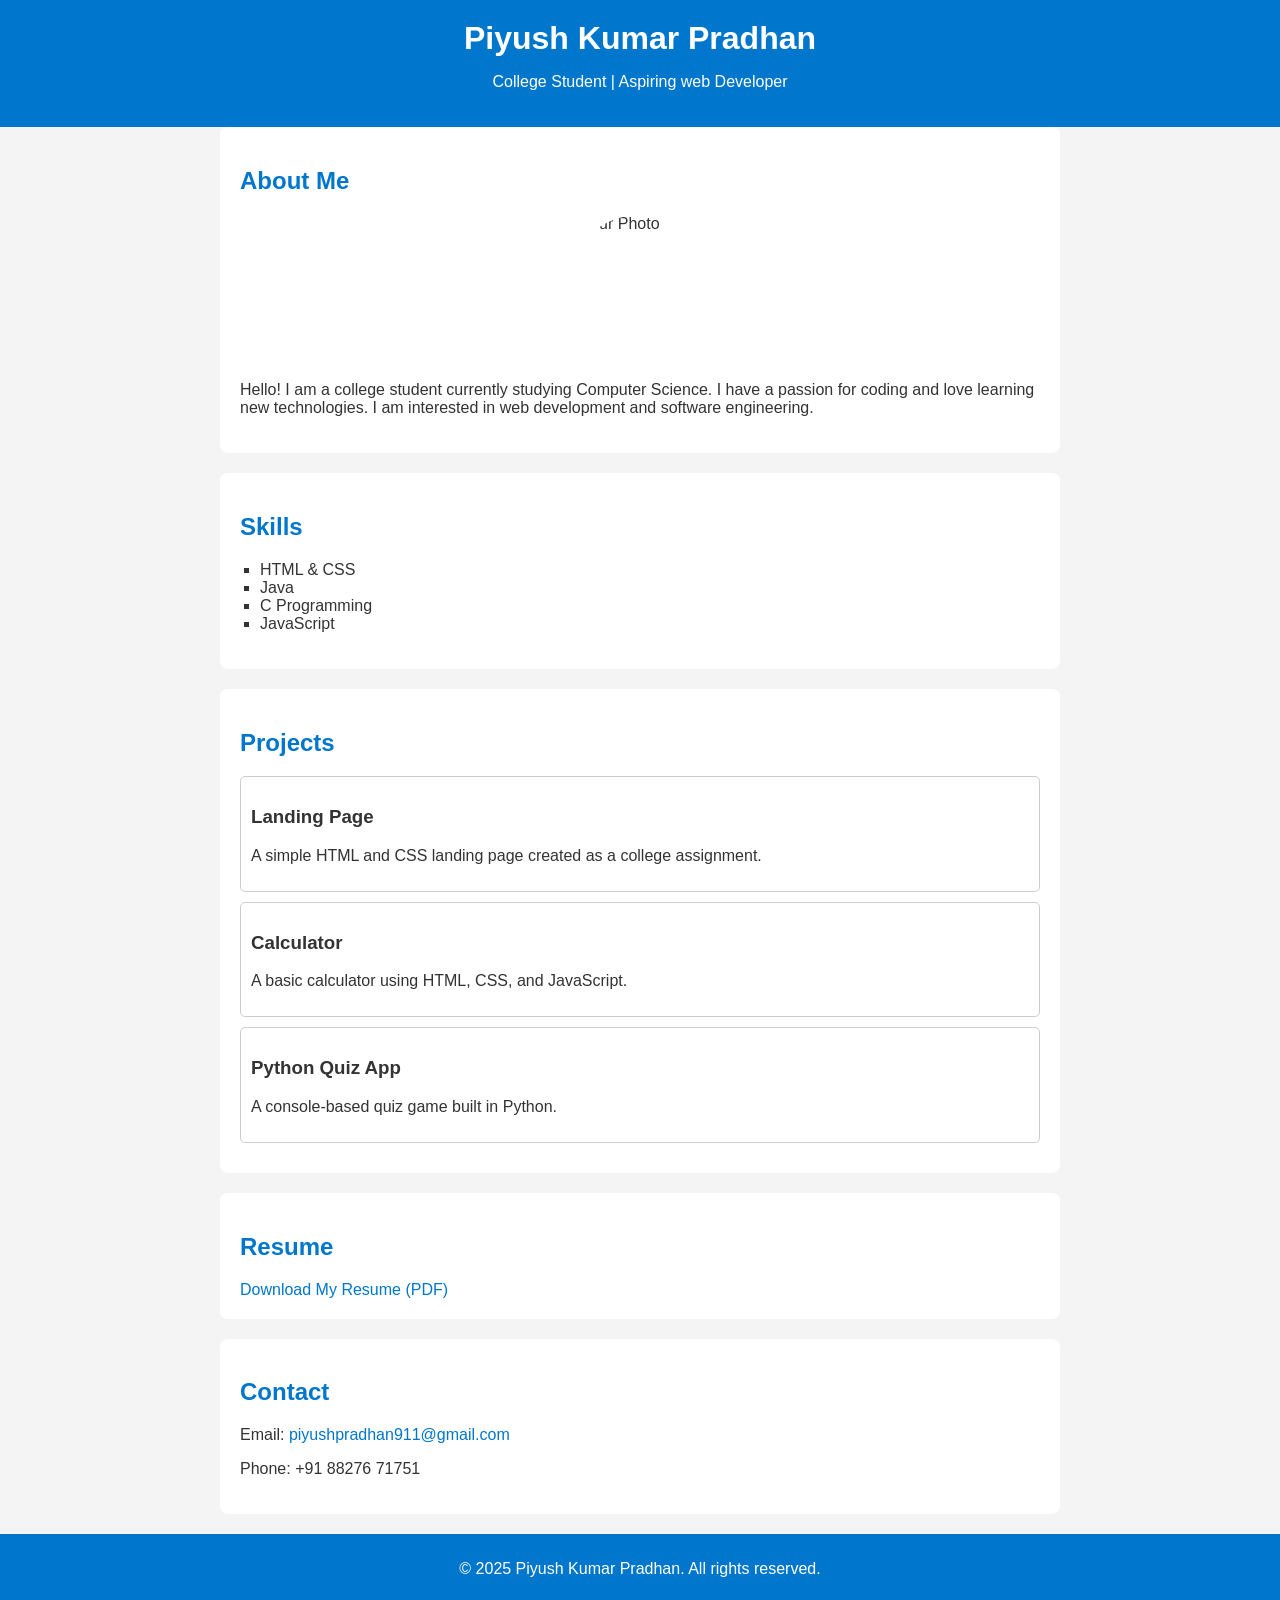
==== PORTFOLIO/index.html @ 38e26139 "Add files via upload" ====
<!DOCTYPE html>
<html lang="en">
<head>
    <meta charset="UTF-8">
    <meta name="viewport" content="width=device-width, initial-scale=1.0">
    <title>My Portfolio</title>
    <link rel="stylesheet" href="PORTFOLIO.css">
</head>
<body>

    <!-- Header -->
    <header>
        <h1>Piyush Kumar Pradhan</h1>
        <p>College Student | Aspiring web Developer</p>
    </header>

    <!-- About Section -->
    <section id="about">
        <h2>About Me</h2>
        <img src="image/formal_dress.jpg" alt="Your Photo" class="profile-pic">
        <p>Hello! I am a college student currently studying Computer Science. I have a passion for coding and love learning new technologies. I am interested in web development and software engineering.</p>
    </section>

    <!-- Skills Section -->
    <section id="skills">
        <h2>Skills</h2>
        <ul>
            <li>HTML & CSS</li>
            <li>Java</li>
            <li>C Programming</li>
            <li> JavaScript</li>
        </ul>
    </section>

    <!-- Projects Section -->
    <section id="projects">
        <h2>Projects</h2>
        <div class="project">
            <h3>Landing Page</h3>
            <p>A simple HTML and CSS landing page created as a college assignment.</p>
        </div>
        <div class="project">
            <h3>Calculator</h3>
            <p>A basic calculator using HTML, CSS, and JavaScript.</p>
        </div>
        <div class="project">
            <h3>Python Quiz App</h3>
            <p>A console-based quiz game built in Python.</p>
        </div>
    </section>

    <!-- Resume Section -->
    <section id="resume">
        <h2>Resume</h2>
        <a href="image/Piyush Kumar Pradhan (3).pdf" download>Download My Resume (PDF)</a>
    </section>

    <!-- Contact Section -->
    <section id="contact">
        <h2>Contact</h2>
        <p>Email: <a href="piyushpradhan911@gmail.com">piyushpradhan911@gmail.com</a></p>
        <p>Phone: +91 88276 71751 </p>
    </section>

    <!-- Footer -->
    <footer>
        <p>© 2025 Piyush Kumar Pradhan. All rights reserved.</p>
    </footer>

</body>
</html>
---- PORTFOLIO/PORTFOLIO.css ----
body {
    font-family: Arial, sans-serif;
    margin: 0;
    padding: 0;
    background-color: #f4f4f4;
    color: #333;
}

header {
    background-color: #0077cc;
    color: white;
    text-align: center;
    padding: 20px 0;
}

header h1 {
    margin: 0;
}

section {
    padding: 20px;
    max-width: 800px;
    margin: auto;
    background: white;
    margin-bottom: 20px;
    border-radius: 8px;
}

h2 {
    color: #0077cc;
}

.profile-pic {
    width: 150px;
    height: 150px;
    object-fit: cover;
    border-radius: 50%;
    display: block;
    margin: 10px auto;
}

ul {
    list-style-type: square;
    padding-left: 20px;
}

.project {
    border: 1px solid #ccc;
    padding: 10px;
    margin-bottom: 10px;
    border-radius: 5px;
}

a {
    color: #0077cc;
    text-decoration: none;
}

a:hover {
    text-decoration: underline;
}

footer {
    text-align: center;
    padding: 10px;
    background: #0077cc;
    color: white;
}
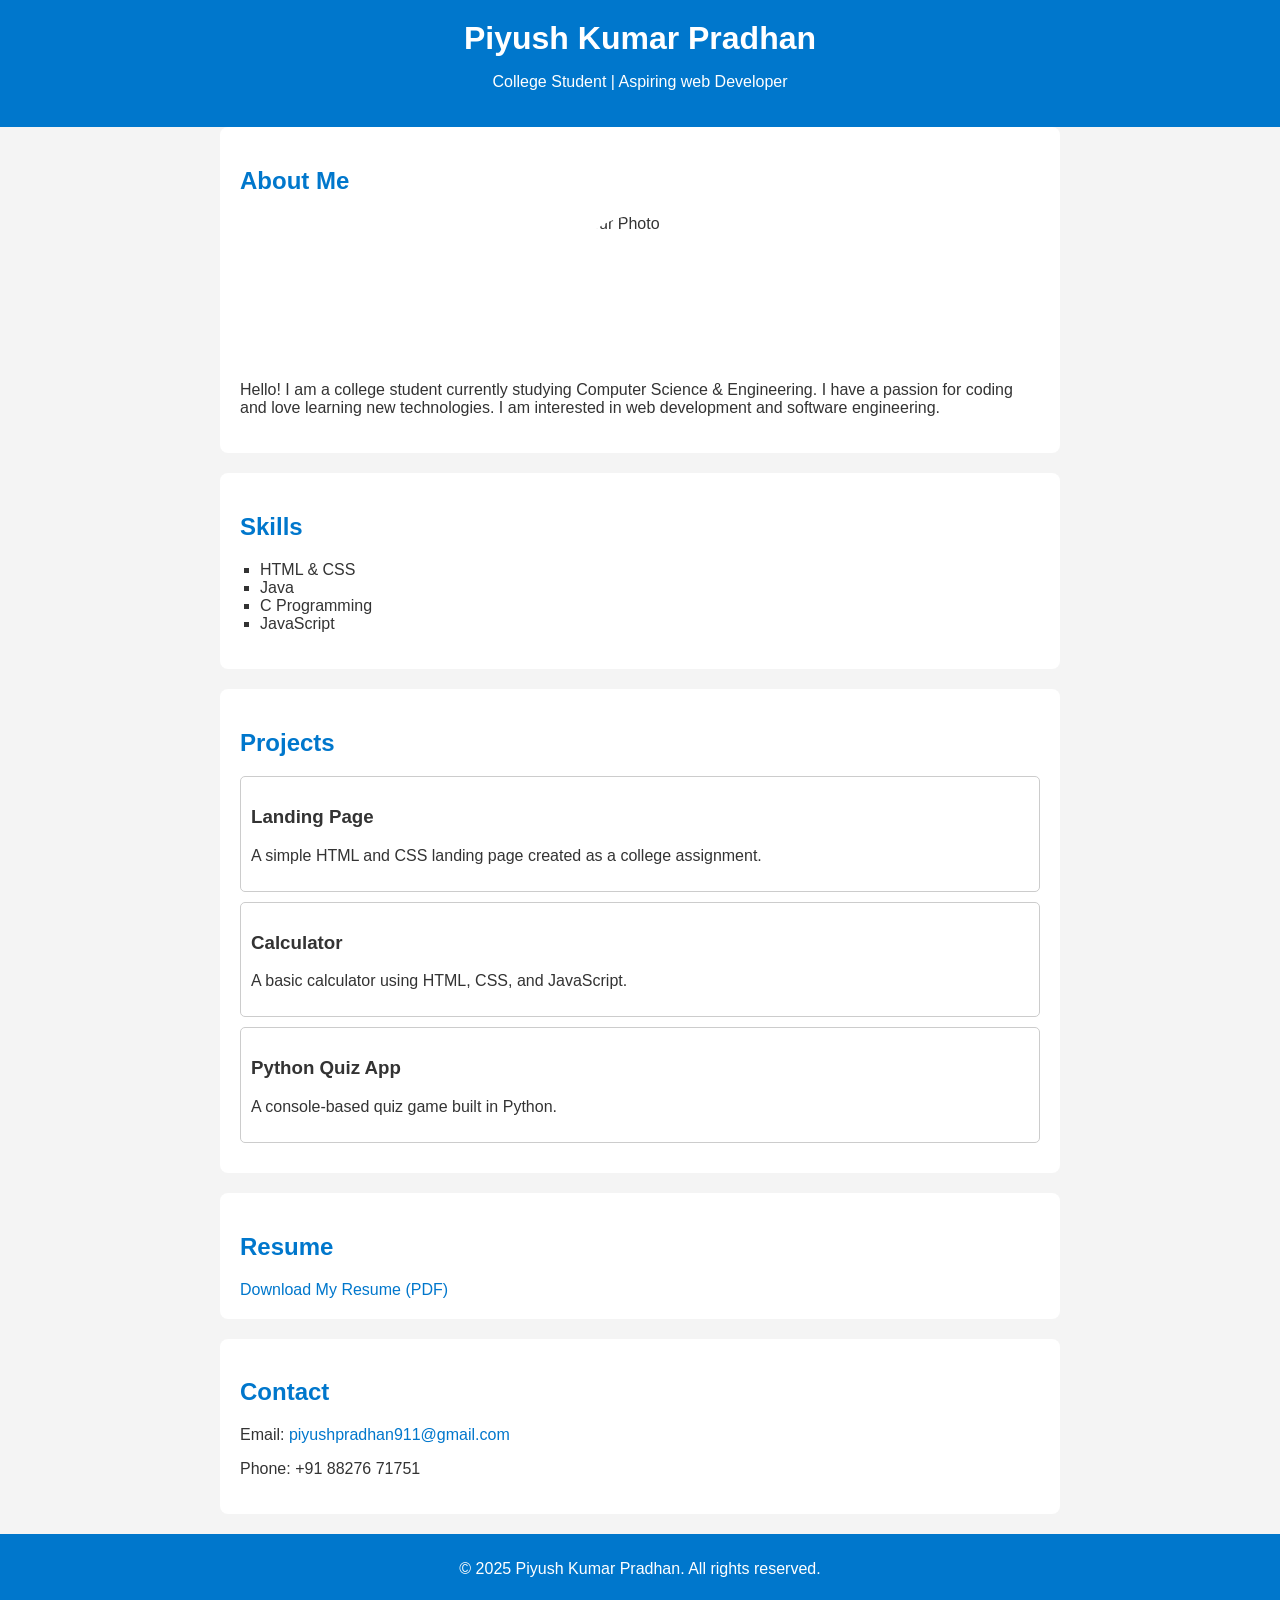
==== commit aad722ab: "Added index.html" ====
--- a/PORTFOLIO/index.html
+++ b/PORTFOLIO/index.html
@@ -18,7 +18,7 @@
     <section id="about">
         <h2>About Me</h2>
         <img src="image/formal_dress.jpg" alt="Your Photo" class="profile-pic">
-        <p>Hello! I am a college student currently studying Computer Science. I have a passion for coding and love learning new technologies. I am interested in web development and software engineering.</p>
+        <p>Hello! I am a college student currently studying Computer Science & Engineering. I have a passion for coding and love learning new technologies. I am interested in web development and software engineering.</p>
     </section>
 
     <!-- Skills Section -->
